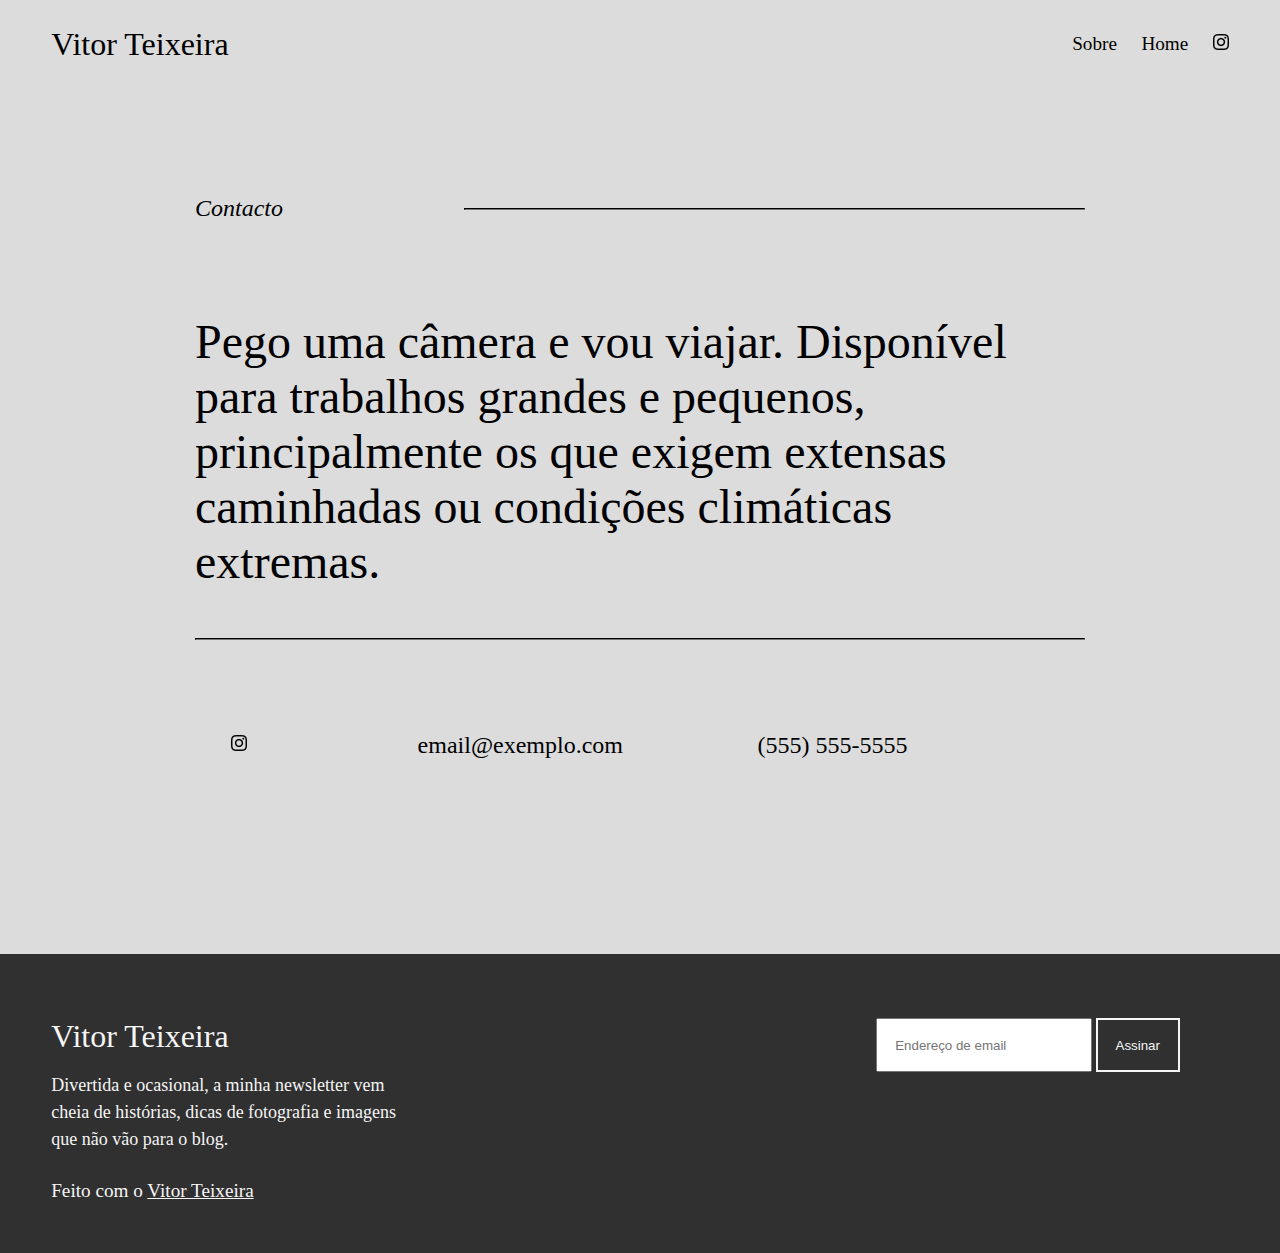
==== contactovitorteixeira.html @ 36b31905 "subi os ficheiros do meu portfolio" ====
<!DOCTYPE html>
<html lang="en">
<head>
    <meta charset="UTF-8">
    <meta name="viewport" content="width=device-width, initial-scale=1.0">
    <link rel="short icon" href="napster-_1_.ico">
    <link rel="stylesheet" href="geralstylesvitorteixeira.css">
    <link rel="stylesheet" href="fontes-google.css">
    <link rel="stylesheet" href="headervitorteixeira.css">
    <link rel="stylesheet" href="mainintor.css">
    <link rel="stylesheet" href="maintrabalhos_recentes.css">
    <link rel="stylesheet" href="mainlocalizacao_atual.css">
    <link rel="stylesheet" href="main-sobre-vitor_teixeira.css">
    <title>Contacto - Vitor Teixeia - Official Page - About Me</title>
</head>
<body>
    <header>
        <div>
            <span class="title-name">
                Vitor Teixeira
            </span>
        </div>
        <div class="div-header">
            <div class="item-header">
                <a href="sobrevitorteixeira.html">
                    <span>Sobre</span>
                </a>
            </div>
            <div class="div-var">
                <span>
                    /
                </span>
            </div>
            <div class="item-header">
                <a href="vitorteixeira.html">
                   <span>Home</span> 
                </a>
            </div>
            <div class="div-var">
                <span>
                    /
                </span>
            </div>
            <div class="item-header">
                <span>
                    <a href="https://www.instagram.com/4n0n1m0.10.5/">
                        <img src="instagram.png" alt="">
                    </a>
                </span>
            </div>
        </div>
    </header>

    <main align="center" class="main-sobre-vitor_teixeira">
        <table>
            <tr>
                <td>
                    <span style="font-size: x-large;"><i>Contacto</i></span>
                </td>
                <td colspan="2" width="100%" style="padding-left: 20%;"><hr class="hr-color-black"></td>
            </tr>
            <tr>
                <td style="padding-top: 10%; padding-bottom: 5%;" align="left" colspan="3">
                    <span style="font-size: xxx-large;">
                        Pego uma câmera e vou viajar. Disponível para trabalhos grandes e pequenos, principalmente os que exigem extensas caminhadas ou condições climáticas extremas.
                    </span>
                </td>
            </tr>
            <tr>
                <td style="padding-bottom: 10%;" colspan="3">
                    <hr class="hr-color-black">
                </td>
            </tr>
            <tr>
                <td align="center"><img src="instagram.png" alt=""></td>
                <td align="center">
                    <span style="font-size: x-large ;">email@exemplo.com</span>

                    </td>
                <td align="left">
                    <span style="font-size: x-large ;">(555) 555-5555</span>

                    </td>
            </tr>
        </table>
    </main>

    <footer>
        <div class="div-left-footer">
            <span class="vitorteixeirafooter">
                Vitor Teixeira
            </span>
            <br><br><br>
            <span class="text-div-left-footer">
                Divertida e ocasional, a minha newsletter vem cheia de histórias, dicas de fotografia e imagens que não vão para o blog. <br><br>
            </span>
            <div class="footerfooter">
                Feito com o <u>Vitor Teixeira</u>
            </div>
        </div>

        <div style="width: 30%;">
            <input class="input-footer" type="text" placeholder="Endereço de email">
            <button type="submit" class="button-input-footer">Assinar</button>
        </div>
    </footer>
</body>
</html>
---- geralstylesvitorteixeira.css ----
* {
    margin: 0;
}

body {
    background-color: gainsboro;
}

header, footer {
    padding: 2% 4% 0 4%;
}

.footerfooter {
    font-size: larger;
}

.text-div-left-footer {
    font-size: large;
    line-height: 150%;
}

footer {
    display: flex;
    background-color: #303030;
    color: whitesmoke;
    padding-top: 5%;
    padding-bottom: 4%;
    justify-content: space-between;
}

.vitorteixeirafooter {
    font-size: xx-large;
}

.div-left-footer {
    width: 30%;
    display: flex;
    flex-wrap: wrap;
}

.input-footer {
    padding: 5%;
}

.button-input-footer {
    padding: 5%;
    border: 2px solid whitesmoke;
    background-color: transparent;
    color: whitesmoke;
    cursor: pointer;
}

.title-name {
    font-size: 200%;
}

.espaco {
    padding: 5%;
}
---- headervitorteixeira.css ----
header {
    justify-content: space-between;
    align-items: center;
    display: flex;
    position: fixed;
    background-color: gainsboro;
    width: 92%;
    padding-bottom: 10px;
}

.div-header {
    display: flex;
}

.div-var {
    margin: 0 10px 0 10px;
    opacity: 0%;
}

.item-header {
    opacity: 100%;
    transition: opacity 0.3s ease-in-out;
    font-size: larger;
}
.item-header a{
    text-decoration: none;
    color: black;
}
.item-header:hover {
    opacity: 70%;
}
---- mainintor.css ----
.mainintor {
    padding: 4%;
    padding-top: 10%;
}

.mainintor img{
    width: 80%;
}

.ola-large {
    font-size: x-large;
}

.span-text-ola {
    font-size: 500%;
}

.hr-color-black {
    border-color: rgb(34, 34, 34);
}

.seta {
    font-size: 500%;
}
---- maintrabalhos_recentes.css ----
#trabalhos_recentes {
    padding: 4%;
}

.title2-trabalhos_recentes {
    font-size: x-large;
}
.title2-trabalhos_recentes a{
    text-decoration: none;
    color: black;
}

.table-trabalhos_recentes {
    border-collapse: collapse;
    width: 100%;
}

.td-hover-text {
    position: relative;
}

.td-hover-text img {
    width: 100%;
    filter: blur(0); /* Inicialmente sem desfoque */
    transition: filter 0.3s;
}

.text-overlay {
    position: absolute;
    top: 50%;
    left: 50%;
    transform: translate(-50%, -50%);
    color: white;
    font-size: 16px;
    text-align: center;
    opacity: 0; /* Inicialmente invisível */
    transition: opacity 0.3s;
}

.td-hover-text:hover img {
    filter: blur(8px); /* Adiciona desfoque ao passar o mouse */
}

.td-hover-text:hover .text-overlay {
    opacity: 1; /* Torna o texto visível ao passar o mouse */
}
---- mainlocalizacao_atual.css ----
.marco_de_canaveses_porto {
    font-size: 350%;
}

.marco_de_canaveses_porto a{
    text-decoration: none;
    color: black;
}

.maps {
    border: 2px solid black;
}
---- main-sobre-vitor_teixeira.css ----
.main-sobre-vitor_teixeira {
    padding: 15%;
}
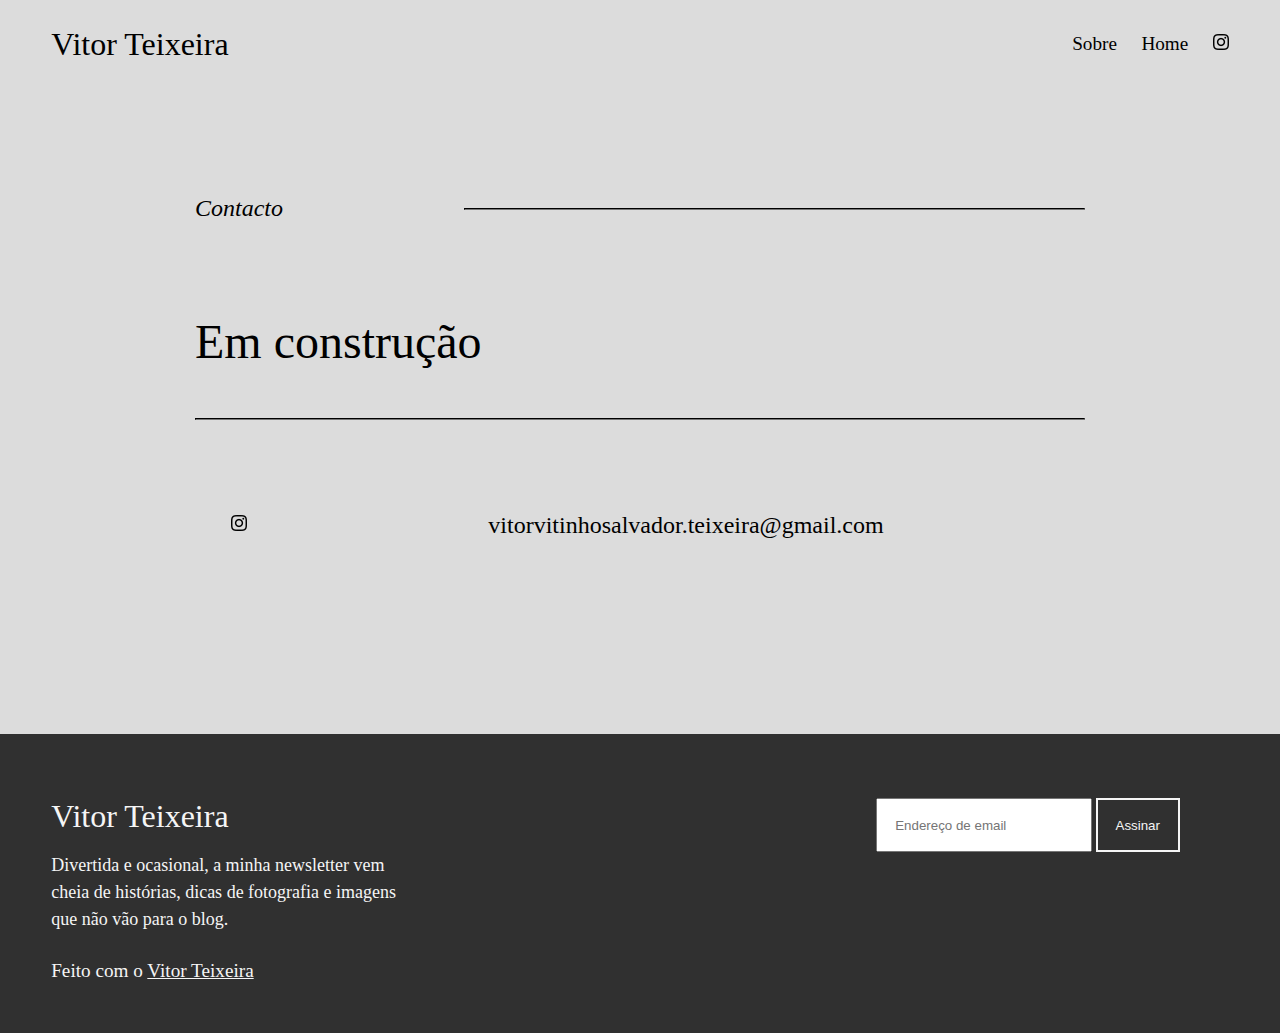
==== commit 59e9ecbb: "Update contactovitorteixeira.html" ====
--- a/contactovitorteixeira.html
+++ b/contactovitorteixeira.html
@@ -3,6 +3,14 @@
 <head>
     <meta charset="UTF-8">
     <meta name="viewport" content="width=device-width, initial-scale=1.0">
+    <meta name="keywords" content="Vitor Teixeira">
+    <meta name="keywords" content="vitor teixeira">
+    <meta name="keywords" content="VitorTeixeira">
+    <meta name="keywords" content="vitorteixeira">
+    <meta name="keywords" content="sitepessoal">
+    <meta name="keywords" content="trompetista">
+    <meta name="keywords" content="vitor teixeira site pessoal">
+    <meta name="keywords" content="vitor teixeira site pessoal trompetista">
     <link rel="short icon" href="napster-_1_.ico">
     <link rel="stylesheet" href="geralstylesvitorteixeira.css">
     <link rel="stylesheet" href="fontes-google.css">
@@ -62,7 +70,7 @@
             <tr>
                 <td style="padding-top: 10%; padding-bottom: 5%;" align="left" colspan="3">
                     <span style="font-size: xxx-large;">
-                        Pego uma câmera e vou viajar. Disponível para trabalhos grandes e pequenos, principalmente os que exigem extensas caminhadas ou condições climáticas extremas.
+                        Em construção
                     </span>
                 </td>
             </tr>
@@ -74,13 +82,8 @@
             <tr>
                 <td align="center"><img src="instagram.png" alt=""></td>
                 <td align="center">
-                    <span style="font-size: x-large ;">email@exemplo.com</span>
-
-                    </td>
-                <td align="left">
-                    <span style="font-size: x-large ;">(555) 555-5555</span>
-
-                    </td>
+                    <span style="font-size: x-large ;">vitorvitinhosalvador.teixeira@gmail.com</span>
+                </td>
             </tr>
         </table>
     </main>
@@ -105,4 +108,4 @@
         </div>
     </footer>
 </body>
-</html>+</html>
